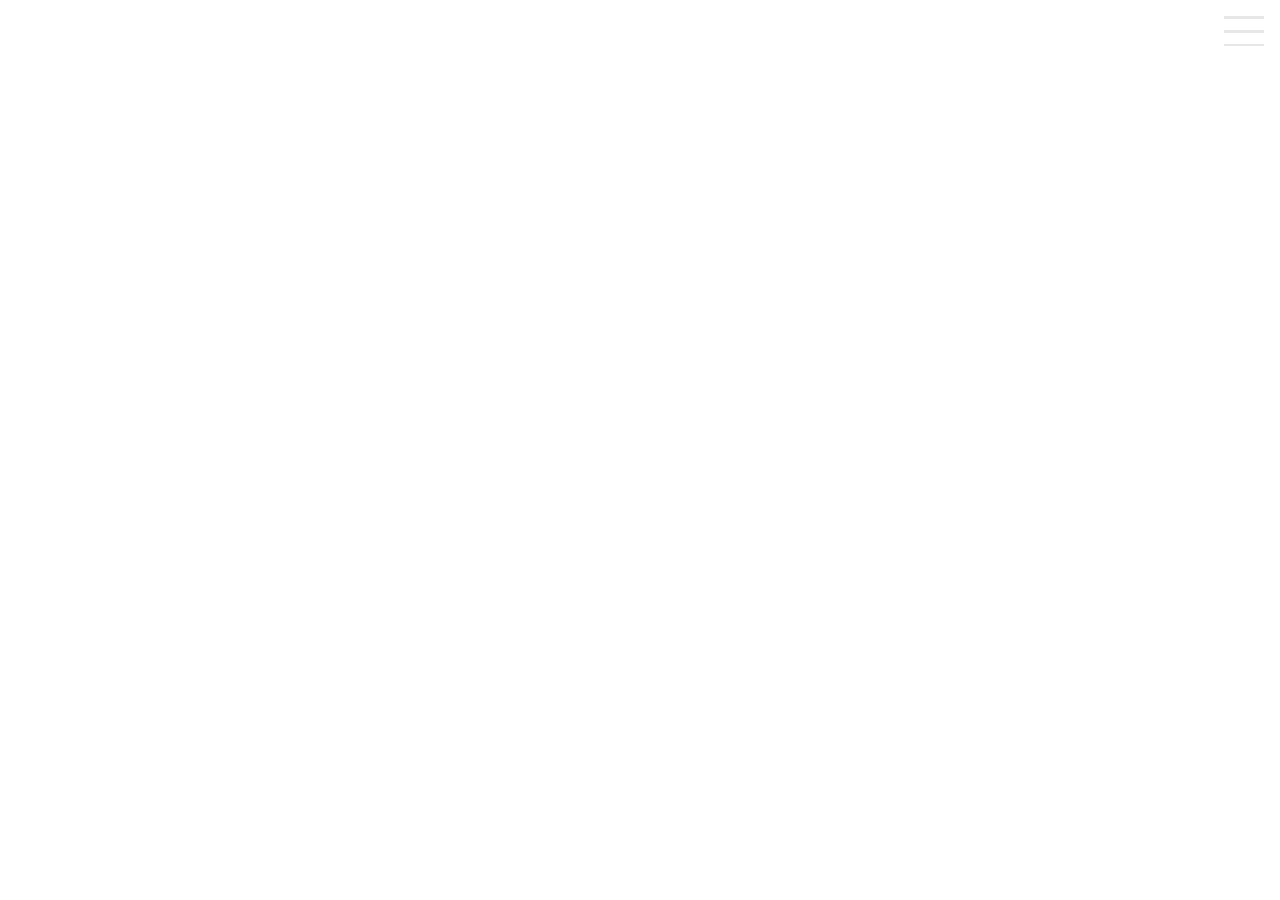
==== landing.html @ 045def87 "portf" ====
<!doctype html>

<html lang="en">

  <head>

    <!-- Required meta tags -->
    <meta charset="utf-8">
    <meta name="viewport" content="width=device-width, initial-scale=1, shrink-to-fit=no" >
    <!-- Bootstrap CSS -->
    <!-- <link rel="stylesheet" href="https://maxcdn.bootstrapcdn.com/bootstrap/4.0.0/css/bootstrap.min.css" integrity="sha384-Gn5384xqQ1aoWXA+058RXPxPg6fy4IWvTNh0E263XmFcJlSAwiGgFAW/dAiS6JXm" crossorigin="anonymous"> -->

    <!-- <link rel="stylesheet" href="https://use.fontawesome.com/releases/v5.15.1/css/all.css" integrity="sha384-vp86vTRFVJgpjF9jiIGPEEqYqlDwgyBgEF109VFjmqGmIY/Y4HV4d3Gp2irVfcrp" crossorigin="anonymous"> -->

    <link rel="stylesheet" href="css/swiper.css" type="text/css">

    <link rel="stylesheet" href="css/style.css" type="text/css">
    <title>сайт портфолио</title>

  </head>

  <body>
      <!--navigation-->
      <div class="navbar-burger-landing active" title="вернуть меню"><span></span></div>
      <nav class="navbar active">
          <div class="navbar-bg"></div>
          <div class="navbar-burger"><span></span></div>
          <div class="wrap-navbar">
          <a href="index.html" class="navbar-brand"><img src="img/logo.png" alt=""></a>
          <ul class="navbar-ul">
            <li class="navbar-item">
              <a href="index.html" class="navbar-linck">Главная</a>
            </li>
            <li class="navbar-item">
              <a href="sundry.html" class="navbar-linck">разное</a>
            </li>
            <li class="navbar-item">
              <a href="#" class="navbar-linck active">лэндинг</a>
            </li>
          </ul>
        </div>
      </nav>
     
      <div class="wrapper">
        <header class="header">
          <nav class="header-menu menu">
            <a href="" class="menu-linck">горы</a>
            <a href="" class="menu-linck">текст</a>
            <a href="" class="menu-linck">космос</a>
            <a href="" class="menu-linck">текст</a>
          </nav>
        </header>
        <main class="page">
          <div class="page__wrapper">
            <div class="page__screen screen">
              <div class="screen-content">
                <p class="titele titele-bg" data-swiper-parallax="50%" data-swiper-parallax-opacity="0">Это ленндинг-слайдер</p>
              </div>
              <div class="screen-body">
                <div class="screen-img" data-swiper-parallax="33%" data-swiper-parallax-scale="1.3">
                  <img src="img/01.jpg" alt="">
                </div>
              </div>
            </div>
            <div class="page__screen screen">
              <div class="screen-content">
                <div class="screen-titele" data-swiper-parallax-opacity="0" data-swiper-parallax-duration="1000" data-swiper-parallax="-100%">
                  Какой-то текст про горы
                </div>
                <div class="screen-text" data-swiper-parallax-opacity="0" data-swiper-parallax="-60%" data-swiper-parallax-duration="900">
                  В данной статье рассматривается мифологический архетип Горы в представлении народов разных эпох. 
                  Проводится сравнительный анализ архетипа Верха, конкретно Горы, в произведениях поэтов-шотландцев Р.Л. 
                  Стивенсона и Р. Бернса. Архетип Горы наполнен силой, мощью, он изменчив, ярок и являет собой архетип 
                  Верха в своём полном звучании. Гора это и обитель покоя, и скромный свидетель происходящего, а образ 
                  отражает стремление человека подняться вверх и парить над землёй. Архетип Горы в анализируемых 
                  произведениях многогранен, непостоянен, авторы подвергают его трансформации, 
                  но в каждом анализируемом случае он несёт огромный потенциал энергии, силы, отражает и страх, 
                  и благоговение. Но вместе с тем образ Горы имеет признаки амбивалентности. Рассматриваемая 
                  мифологема анализируется и в русской сказке. Народное творчество, вероятно, более объёмно 
                  представляет суть архетипов, так как сказания, сказки, былины с течением времени подвергались 
                  модификации, изменялись, но сама суть чаще всего оставалась аутентичной. В одной из сказок 
                  именно в названии присутствует характеризуемый символ «Хрустальная гора». То есть, символ, 
                  помещаемый в название статьи, является архетипичным.
                </div>
              </div>
            </div>
            <div class="page__screen screen">
              <div class="screen-body">
                <div class="screen-img" data-swiper-parallax="40%" data-swiper-parallax-scale="1.1">
                  <img src="img/02.jpg" alt="">
                </div>
              </div>
            </div>
            <div class="page__screen screen">
              <div class="screen-content">
                <div class="screen-titele" data-swiper-parallax-opacity="0" data-swiper-parallax="-100%" data-swiper-parallax-duration="1000">
                  Какой-то текст про космос
                </div>
                <div class="screen-text" data-swiper-parallax-opacity="0" data-swiper-parallax="-70%" data-swiper-parallax-duration="900">
                  <p>
                    4 октября 1957 года был запущен первый искусственный спутник Земли. 
                    12 апреля 1961 первый полет человека в космос совершил Юрий Гагарин. 
                    Так началась новая эпоха в истории человечества — эпоха освоения космоса.
                  </p>
                  <p>
                    За прошедшие 60 лет люди запустили множество летательных аппаратов как 
                    в околоземное пространство, так и к другим планетам Солнечной системы. 
                    Луноходы, Марсоходы, «Вояджеры», «Пионеры», «Розетта», «Кассини» — все 
                    они неживые первопроходцы новой эры.
                  </p>
                  <p>
                    Исследование космоса стало неотъемлемой частью деятельности человеческой 
                    цивилизации. Непременным спутником любой активности цивилизации является 
                    закон, или, если мягче, — правила поведения социума. Так возникает 
                    потребность в формулировании принципов поведения в космическом 
                    пространстве. Как должно вести себя человечество при обнаружении планет, 
                    на которых есть необходимые условия для развития земной жизни, и как 
                    действовать при обнаружении других заселенных планет — вопросы этики, 
                    а не техники. Попробуем порассуждать на эту тему.
                  </p>
                </div>
              </div>
            </div>
          </div>
          <div class="page__pagination"></div>
          <div class="page__scroll"></div>
        </main>
      </div>

    <!-- <script src="js/jquery-3.5.1.min.js"></script>
    <script src="js/swiper.js"></script>
    <script src="js/script.js"></script> -->
    <script src="https://code.jquery.com/jquery-3.5.1.slim.min.js" integrity="sha384-DfXdz2htPH0lsSSs5nCTpuj/zy4C+OGpamoFVy38MVBnE+IbbVYUew+OrCXaRkfj" crossorigin="anonymous"></script>
    <script src="https://unpkg.com/swiper/swiper-bundle.min.js"></script>
    <script type="text/javascript">
      //===tabs===//

      $('.tab-bar.bar-1').click(function(){
        $('[class^=tab-bar]').removeClass('active');
        $(this).addClass('active');
      });

      $('.tab-bar.bar-2').click(function(){
        $('[class^=tab-bar]').removeClass('active');
        $(this).addClass('active');
      });

      $('.tab-bar.bar-3').click(function(){
        $('[class^=tab-bar]').removeClass('active');
        $(this).addClass('active');
      });

      //===burger===//

      $('.navbar-burger-landing').click(function(){
        $('.navbar-burger-landing, .navbar').toggleClass('active');
      });

      $('.navbar-burger').click(function(){
        $('.navbar-burger, .navbar-ul').toggleClass('active');
        $(body).toggleClass('lock');
      });

      let wrapper = document.querySelector('.wrapper');

      let animBtn = document.querySelector('.animation_in_baset');

      function animation (btn){
        animBtn.classList.add('active');
        setTimeout(()=>{
          animBtn.classList.remove('active');
        },50);
      }

      //===slider===//
      let pageS = document.querySelector('.page');

      if (pageS) {
        let = pageSlider = new Swiper('.page',{
          wrapperClass: "page__wrapper",
          slideClass: "page__screen",
          direction: 'vertical',
          slidesPerView: 'auto',
          parallax: true,
          keyboard: {
            enabled: true,
            onlyInViewport: true,
            pageUpDown: true,
          },
          mousewheel: {
            sensivity: 1,
          },
          speed: 800,
          watchOverflow: true,
          observer: true,
          observeParents: true,
          observeSlideChildren: true,
          
          pagination: {
            el: '.page__pagination',
            type: 'bullets',
            clickable: true,
            bulletClass: "page__bullet",
            bulletActiveClass: "page__bullet_active",
          },
          scrollbar: {
            el: '.page__scroll',
            dragClass: "page__drag-scroll",
            draggable: true
          },

          init: false,

          on: {
            init: function () {
              menuSlider();
              setScrollType();
              wrapper.classList.add('loaded');

            },

            slideChange: function() {
              menuRemove();
              menuLincks[pageSlider.realIndex].classList.add('-active');
            },
            resize: function () {
              setScrollType();
            }
          },
        });

        let menuLincks = document.querySelectorAll('.menu-linck');

        function menuSlider () {
          menuLincks[pageSlider.realIndex].classList.add('-active');
          if (menuLincks.length > 0) {
            for (let i = 0; i < menuLincks.length; i++) {
              const menuLinck = menuLincks[i];
              menuLinck.addEventListener("click", function(e) {
                pageSlider.slideTo(i, 800);
                menuLinck.classList.add('-active');
                e.preventDefault();
              });
            }
          }
        }

        function menuRemove() {
          let menuLinckActive = document.querySelector('.menu-linck.-active');

          if (menuLinckActive) {
            menuLinckActive.classList.remove('-active');
          }
        }

        function setScrollType () {

          if (wrapper.classList.contains('free')) {
            wrapper.classList.remove('free');
            pageSlider.params.freeMode = false;
            pageSlider.params.parallax = true;
          }

          for (let i = 0; i < pageSlider.slides.length; i++) {
            const pageSlide = pageSlider.slides[i];
            const pageSlideContent = pageSlide.querySelector('.screen-content');
            if (pageSlideContent) {
              const pageSlideContentHeight = pageSlideContent.offsetHeight;
              if (pageSlideContentHeight > window.innerHeight) {
                wrapper.classList.add('free');
                pageSlider.params.freeMode = true;
                pageSlider.params.parallax = false;
                break;
              }
            }
          }
        }

        pageSlider.init();
      }

      tabsSundry = document.querySelectorAll('.tab-bloock-2');
      tabsSundryLincks = document.querySelectorAll('.tab_bar-sundry');

      for (let i = 0; i < tabsSundryLincks.length; i++) {
        const tabSundryLinck = tabsSundryLincks[i];
        const tabSundry = tabsSundry[i];
        tabSundryLinck.addEventListener("click", function(e) {
          removeTabActive();
          tabSundry.classList.add('active');
          tabSundryLinck.classList.add('active');
        });
      }

      function removeTabActive() {
        const TabActive = document.querySelector('.tab-bloock-2.active');
        const TabActiveLinck = document.querySelector('.tab_bar-sundry.active');

        TabActive.classList.remove('active');
        TabActiveLinck.classList.remove('active');
      }

      //===================---//popup//---======================//

      const popapLinkcs = document.querySelectorAll('.popup-linck');
      const body = document.querySelector('body');
      const lockPading = document.querySelector(".lock-pading");
      const nav = document.querySelector('.navbar');
      const fillBlocks = document.querySelectorAll('.fill-block');

      isMobile = {

         Android: function() {
            return navigator.userAgent.match(/Android/i);
         },

         BlackBerry: function() {
            return navigator.userAgent.match(/BlackBerry/i);
         },
           iOS: function() {
            return navigator.userAgent.match(/iPhone|iPad|iPod/i);
          },
           Opera: function() {
            return navigator.userAgent.match(/Opera Mini/i);
         },
         Windows: function() {
            return navigator.userAgent.match(/IEMobile/i);
         },
         any: function() {
            return (
              isMobile.Android() || 
              isMobile.BlackBerry() || 
              isMobile.iOS() || 
              isMobile.Opera() || 
              isMobile.Windows()
            );
         }
      };

      if (isMobile.any()) {
        document.body.classList.add('touch');
      }else{
        document.body.classList.add('pc');
      }

      let unlock = true;

      const timeout = 800;

      if (popapLinkcs.length > 0) {
        for (let i = 0; i < popapLinkcs.length; i++) {
          const popapLinck = popapLinkcs[i];
          popapLinck.addEventListener("click", function(e) {
            const popapName = popapLinck.getAttribute('href').replace('#', '');
            const curentPopap = document.getElementById(popapName);
            popapOpen(curentPopap);
            console.log(curentPopap);
            e.preventDefault();
          });
        }
      }

      const popapCloseIcon = document.querySelectorAll('.cloce-popap');

      if (popapCloseIcon.length > 0) {
        for (let i = 0; i < popapCloseIcon.length; i++) {
          const el =popapCloseIcon[i];
          el.addEventListener('click', function(e) {
            popapClose(el.closest('.popap'));
            e.preventDefault();
          });
        }
      }

      const plan = document.querySelector('.plan');

      function popapOpen(curentPopap) {
        if (curentPopap && unlock) {
          const popapActive = document.querySelector('.popap.open');
          
          if (popapActive) {
            popapClose(popapActive, false);
          }else {
            bodyLock();
          }
          if (!isMobile.any()) {
            for (let i = 0; fillBlocks.length > i; i++) {
              const fillBlock = fillBlocks[i];
              fillBlock.classList.add('fill');
            }
          }
          curentPopap.classList.add('open');
          nav.classList.add('up-nav');
          curentPopap.addEventListener("click", function(e) {
            
            if (!e.target.closest('.popap-content')) {
              popapClose(e.target.closest('.popap'));
            }
          });
        }
      }

      function popapClose (popapActive, doUnlock = true) {
        if (unlock) {
          popapActive.classList.remove('open');
          nav.classList.remove('up-nav');
          
          if (doUnlock) {
            bodyUnLock();
          }
        }
      }

      function bodyLock() {
        const lockPadingValue = window.innerWidth - document.querySelector('.wrapper-sundry').offsetWidth + 'px';
        console.log(lockPadingValue);
        if (lockPading) {
          for (let i = 0; i < lockPading.length; i++) {
            const el = lockPading[i];
            el.style.padingRight = lockPadingValue;
          }
        }
        body.classList.add('lock');

        unlock = false;
        setTimeout(function() {
          unlock = true;
        }, timeout);
      }

      function bodyUnLock() {
        setTimeout(function() {
          if (lockPading) {
            for (let i = 0; i < lockPading.length; i++) {
              const el = lockPading[i];
              el.style.padingRight = '0px';
            }
            if (!isMobile.any()) {
              for (let i = 0; fillBlocks.length > i; i++) {
                const fillBlock = fillBlocks[i];
                fillBlock.classList.remove('fill');
              }
            }
          }
          body.style.padingRight = '0px';
          body.classList.remove('lock');
        }, timeout);

        unlock = false;
        setTimeout(function() {
          unlock = true;
        }, timeout);
      }

      document.addEventListener('keydown', function (e) {
        if (e.which === 27) {
          const popapActive = document.querySelector('.popap.open');
          popapClose(popapActive);
        }
      });

      //==================//===---sundry-sliders---===//=====================//

      let sliderSundry_1 = new Swiper ('.slider-sundry-1',{
        navigation: {
          nextEl: '.swiper-button-next',
          prevEl: '.swiper-button-prev'
        },

        pagination: {
          el: '.swiper-pagination',
          clickable: true,

          dynamicBullets: true,
          renderBullet: function(index, className) {
            return '<span class="' + className + '">'+ (index + 1) + '</span>';
          }
        },

        grabCursor: true,

          observer: true,
          observerSlideChildren: true,
          observerParents: true,

          speed: 800,

          autoHeight: true,
      });


      let sliderSundry_2 = new Swiper ('.slider-sundry-2',{
        navigation: {
          nextEl: '.swiper-button-next',
          prevEl: '.swiper-button-prev'
        },

        pagination: {
          el: '.swiper-pagination',
          type: 'fraction',
          // clickable: true,
        },

          grabCursor: true,

          observer: true,
          observerSlideChildren: true,
          observerParents: true,

          speed: 800,

          autoHeight: true,

          slidesPerView: 3,

          effect: 'coverflow',

          coverflowEffect:{
            rotate: 20,
            strech: 50,

            slidesShadows: true,
          },

          centeredSlides: true,

          scrollbar:{
            el:'.swiper-scrollbar',
            draggable: true,
          },
      });

    </script>
    
  </body>

</html>
---- css/style.css ----
@charset "UTF-8";
body {
  padding: 0;
  margin: 0;
  font-family: sans-serif;
}
body.lock {
  overflow: hidden;
}
body.lock.pc {
  padding-right: 17px;
}

* {
  box-sizing: border-box;
}
*::selection {
  background: transparent;
}

.navbar {
  position: fixed;
  display: flex;
  align-items: center;
  width: 100vw;
  z-index: 50;
  transition: 0.4s;
}
.navbar.up-nav {
  transform: translateY(-65px);
}
.navbar.up-nav .wrap-navbar .navbar-ul {
  padding-right: 17px;
}
.navbar.active {
  transform: translate(0, -65px);
}
.navbar .wrap-navbar {
  width: 1200px;
  margin: 10px auto;
  position: relative;
  z-index: 15;
  display: flex;
  justify-content: space-between;
}
.navbar .wrap-navbar .navbar-bg {
  position: fixed;
  width: 100%;
  height: 65px;
  left: 0;
  right: 0;
  top: 0;
  z-index: 10;
  background: #202833;
}
.navbar .wrap-navbar .navbar-brand {
  display: block;
  margin-left: 16px;
  width: 40px;
  height: 40px;
  z-index: 15;
}
.navbar .wrap-navbar .navbar-brand img {
  width: 40px;
  height: 40px;
}
.navbar .wrap-navbar .navbar-ul {
  padding: 0;
  margin: 5px 16px;
  display: flex;
  flex-direction: row;
  z-index: 15;
}
.navbar .wrap-navbar .navbar-ul .navbar-item {
  margin: 10px;
  list-style-type: none;
}
.navbar .wrap-navbar .navbar-ul .navbar-item .navbar-linck {
  color: #fff;
  transition: 0.3s;
  text-decoration: none;
}
.navbar .wrap-navbar .navbar-ul .navbar-item .navbar-linck:hover {
  color: #adadad;
}
.navbar .wrap-navbar .navbar-ul .navbar-item .navbar-linck.active {
  color: #8896b1;
  text-shadow: 0 0 5px #000;
}

@media (max-width: 768px) {
  .navbar {
    height: 60px;
  }
  .navbar .wrap-navbar .navbar-ul {
    overflow: auto;
    position: fixed;
    left: 0;
    bottom: 0;
    top: 60px;
    flex-direction: column;
    transition: 0.6s;
    z-index: 10;
    width: 100vw;
    height: 93vh;
    margin: 0;
    background: #151519;
    z-index: 5;
    transform: translate(0, -100%);
  }
  .navbar .wrap-navbar .navbar-ul.active {
    transform: translate(0, 0);
  }
  .navbar .wrap-navbar .navbar-ul .navbar-item {
    margin: 0;
  }
  .navbar .wrap-navbar .navbar-ul .navbar-item a {
    display: block;
    width: 100%;
    padding: 10px 30px;
    background: #151519;
    border-bottom: 1px solid #000;
    border-top: 1px solid #000;
  }
  .navbar .navbar-burger {
    cursor: pointer;
    z-index: 13;
    position: absolute;
    right: 16px;
    top: 16px;
    width: 40px;
    height: 30px;
  }
  .navbar .navbar-burger.active:before {
    background: #892326;
    height: 2.5px;
    top: 14px;
    transform: rotate(45deg);
  }
  .navbar .navbar-burger.active:after {
    background: #892326;
    height: 2.5px;
    bottom: 14px;
    transform: rotate(-45deg);
  }
  .navbar .navbar-burger.active span {
    display: none;
  }
  .navbar .navbar-burger:before, .navbar .navbar-burger:after {
    padding: 0;
    content: "";
    position: absolute;
    width: 100%;
    height: 2.5px;
    border: none;
    left: 0;
    background: #b1b1b1;
  }
  .navbar .navbar-burger:after {
    transition: 0.3s;
    content: "";
    bottom: 0;
    height: 2px;
  }
  .navbar .navbar-burger:before {
    transition: 0.3s;
    content: "";
    top: 0;
  }
  .navbar .navbar-burger span {
    position: absolute;
    background-color: #b1b1b1;
    width: 100%;
    height: 2.5px;
    border: none;
    top: 14px;
    left: 0;
  }
}
header {
  position: relative;
  height: 100vh;
  width: 100%;
  background-size: contain;
  overflow: hidden;
}
header .background {
  z-index: 1;
  width: 100vw;
  height: 100%;
  position: fixed;
  background-position: 50% 50%;
  object-fit: cover;
}
header .hello {
  z-index: 2;
  color: #fff;
  position: absolute;
  left: 50%;
  top: 50%;
  transform: translate(-50%, -50%);
  font-size: calc(40px + 61 * (100vw / 1400));
  line-height: -0.5em;
  padding: 0;
  margin: 0;
  text-align: center;
}
header .hello p {
  text-align: center;
  padding: 0;
  margin: 0;
  font-size: calc(10px + 10 * (100vw / 1400));
}

@media (min-width: 540px) {
  .hello-p {
    font-size: calc(10px + 10 * (100vw / 1400));
  }
}
.wraper-tabs {
  display: flex;
  justify-content: center;
  align-items: center;
  position: relative;
  background-color: #0f1219;
  display: block;
  z-index: 5;
  width: 100%;
}
.wraper-tabs .content {
  max-width: 1200px;
  margin: 0 auto;
}

.tabs {
  padding: 100px 10px;
}
.tabs.sundry {
  padding: 55px 10px;
}
.tabs .tabs-links {
  margin: 0 auto;
  display: flex;
  justify-content: space-between;
  max-width: 900px;
}
.tabs .tabs-links.sundry {
  justify-content: start;
}
.tabs .tabs-links.sundry .tab_bar-sundry {
  cursor: pointer;
  margin-top: 40px;
  padding: 10px 40px;
  margin-left: 10px;
  font-size: 20px;
  color: #fff;
  position: relative;
  transition: 0.4s;
  background: #333;
  border-radius: 50px 0;
}
.tabs .tabs-links.sundry .tab_bar-sundry:after {
  width: 100%;
  height: 100%;
  content: "";
  display: block;
  position: absolute;
  left: 0;
  top: 0;
  border-radius: 50px 0;
  border: 0px solid #444;
}
.tabs .tabs-links.sundry .tab_bar-sundry:hover {
  color: #b7b7b7;
}
.tabs .tabs-links.sundry .tab_bar-sundry:hover:after {
  transition: 0.4s;
  border: 1px solid #444;
}
.tabs .tabs-links.sundry .tab_bar-sundry.active {
  color: #fff;
  background: #444;
  box-shadow: inset 2px 2px 1px #000;
}
.tabs .tabs-links.sundry .tab_bar-sundry.active:after {
  border: 0px solid #444;
}
.tabs .tabs-links .tab-bar {
  width: 200px;
  text-align: center;
  padding: 10px 0;
  color: #c6c6c6;
  background: #222d34;
  cursor: pointer;
  border-radius: 20px;
  margin: 0 10px;
  text-align: center;
  transition: 0.2s;
  text-decoration: none;
}
.tabs .tabs-links .tab-bar.active {
  background: #1c2225;
  box-shadow: inset 2px 2px 1px #000;
}
.tabs .tabs-body {
  overflow: hidden;
  display: block;
  position: relative;
  z-index: 100;
}
.tabs .tabs-body #tab-1:checked ~ .trak-tabs {
  transform: translate(0, 0);
}
.tabs .tabs-body #tab-2:checked ~ .trak-tabs {
  transform: translate(-33.333%, 0);
}
.tabs .tabs-body #tab-3:checked ~ .trak-tabs {
  transform: translate(-66.666%, 0);
}
.tabs .tabs-body #tab-1-sundry:checked ~ .trak-tabs {
  transform: translate(0, 0);
}
.tabs .tabs-body #tab-2-sundry:checked ~ .trak-tabs {
  transform: translate(-33.333%, 0);
}
.tabs .tabs-body #tab-3-sundry:checked ~ .trak-tabs {
  transform: translate(-66.666%, 0);
}
.tabs .tabs-body .wrap-tab-sundry {
  height: 100%;
  position: relative;
  z-index: 10;
}
.tabs .tabs-body .wrap-tab-sundry .tab-bloock-2 {
  transition: 1s;
  position: absolute;
  left: 0;
  top: 0;
  z-index: 10;
  opacity: 0;
  width: 100%;
  font-size: 20px;
  line-height: 28px;
  color: #fff;
}
.tabs .tabs-body .wrap-tab-sundry .tab-bloock-2.active {
  position: relative;
  opacity: 1;
}
.tabs .tabs-body .wrap-tab-sundry .tab-bloock-2.tab-2 {
  color: #3070a7;
}
.tabs .tabs-body .wrap-tab-sundry .tab-bloock-2.tab-3 {
  color: #4ba0a8;
}
.tabs .tabs-body .wrap-tab-sundry .tab-bloock-2.sundry-tab_2 {
  padding: 50px 60px 10px;
}
.tabs .tabs-body #tab-1-sundry_2:checked .wrap-tab-sundry .tab-bloock-2.tab-1 {
  opacity: 1;
}
.tabs .tabs-body #tab-2-sundry_2:checked .wrap-tab-sundry .tab-bloock-2.tab-2 {
  position: relative;
  opacity: 1;
}
.tabs .tabs-body #tab-3-sundry_2:checked .wrap-tab-sundry .tab-bloock-2.tab-3 {
  position: relative;
  opacity: 1;
}
.tabs .tabs-body .inp_tab {
  position: absolute;
  visibility: hidden;
}
.tabs .tabs-body .trak-tabs {
  transition: 0.6s;
  width: 300%;
  display: flex;
  flex-direction: row;
}
.tabs .tabs-body .trak-tabs .tab-bloock {
  width: 100%;
  padding: 20px;
  font-size: 20px;
  line-height: 28px;
  color: #fff;
}
.tabs .tabs-body .trak-tabs .tab-bloock.sundry-tab_2 {
  padding: 50px 60px 10px;
}
.tabs .tabs-body .trak-tabs .tab-bloock.sundry {
  padding: 50px 60px 10px;
  color: #d8b537;
}
.tabs .tabs-body .trak-tabs .tab-bloock.sundry.blu {
  color: #3070a7;
}
.tabs .tabs-body .trak-tabs .tab-bloock.sundry.purple {
  color: #4ba0a8;
}
.tabs .tabs-body .trak-tabs .tab-bloock .str-tab {
  text-align: center;
  width: 100%;
  margin: 15px;
  border-radius: 5px;
  background: #d8b537;
}
.tabs .tabs-body .trak-tabs .tab-bloock div p {
  margin: 0;
  padding: 10px;
}
.tabs .tabs-body .trak-tabs #tab-content-2 {
  display: flex;
  justify-content: space-between;
  flex-wrap: wrap;
  flex-direction: row;
}
.tabs .tabs-body .trak-tabs #tab-content-2 .skill {
  width: 30%;
  height: 300px;
  padding-bottom: 10px;
  display: flex;
  justify-content: center;
  flex-direction: column;
}
@media (max-width: 590px) {
  .tabs .tabs-body .trak-tabs #tab-content-2 .skill {
    width: 200px;
    margin: 0 auto;
  }
  .tabs .tabs-body .trak-tabs #tab-content-2 .skill.wordpress img {
    margin: 10px auto 35px;
    width: 150px;
  }
  .tabs .tabs-body .trak-tabs #tab-content-2 .skill.jquery img {
    width: 150px;
    margin: 20px auto 10px;
  }
}
.tabs .tabs-body .trak-tabs #tab-content-2 .skill.js img {
  margin: 20px auto 20px;
  width: 145px;
  height: 155px;
}
.tabs .tabs-body .trak-tabs #tab-content-2 .skill.css img {
  margin: 20px auto 20px;
  width: 140px;
  height: 155px;
}
.tabs .tabs-body .trak-tabs #tab-content-2 .skill.html img {
  width: 185px;
  height: 200px;
}
.tabs .tabs-body .trak-tabs #tab-content-2 .skill .coment {
  text-align: center;
  max-width: 260px;
  margin: 0 auto;
  align-self: flex-end;
}
.tabs .tabs-body .trak-tabs #tab-content-2 .skill .rating {
  display: flex;
  flex-direction: row-reverse;
  justify-content: center;
  width: 140px;
  margin: 0 auto;
}
.tabs .tabs-body .trak-tabs #tab-content-2 .skill .rating .rating-defolt {
  padding: 5px;
}
.tabs .tabs-body .trak-tabs #tab-content-2 .skill .rating .rating-item {
  cursor: pointer;
  padding: 3px;
  font-size: 22px;
  color: #bfbfbf;
  transition: 0.3s;
}
.tabs .tabs-body .trak-tabs #tab-content-2 .skill .rating .rating-item:hover, .tabs .tabs-body .trak-tabs #tab-content-2 .skill .rating .rating-item:hover ~ .rating-item {
  color: #555;
}
.tabs .tabs-body .trak-tabs #tab-content-2 .skill .rating[data-total-value="1"] .rating-item:nth-child(n+6),
.tabs .tabs-body .trak-tabs #tab-content-2 .skill .rating[data-total-value="2"] .rating-item:nth-child(n+5),
.tabs .tabs-body .trak-tabs #tab-content-2 .skill .rating[data-total-value="3"] .rating-item:nth-child(n+4),
.tabs .tabs-body .trak-tabs #tab-content-2 .skill .rating[data-total-value="4"] .rating-item:nth-child(n+3),
.tabs .tabs-body .trak-tabs #tab-content-2 .skill .rating[data-total-value="5"] .rating-item:nth-child(n+2) {
  color: #cfaf00;
}
.tabs .tabs-body .trak-tabs #tab-content-2 .skill img {
  margin: 0 auto;
  width: 120px;
}
.tabs .tabs-body .trak-tabs #tab-content-1 {
  font-size: 18px;
  text-align: center;
}
.tabs .tabs-body .trak-tabs #tab-content-1 .contact-me {
  display: flex;
}
.tabs .tabs-body .trak-tabs #tab-content-1 .contact-me .telegram,
.tabs .tabs-body .trak-tabs #tab-content-1 .contact-me .email {
  width: 49%;
  margin: 10px 5px 10px 0;
}
.tabs .tabs-body .trak-tabs #tab-content-1 .contact-me .telegram a,
.tabs .tabs-body .trak-tabs #tab-content-1 .contact-me .email a {
  text-decoration: none;
  color: #a1a1a1;
  width: 100%;
  padding: 7px;
  text-align: center;
  display: block;
  background: #34343ce6;
  transition: 0.2s;
}
.tabs .tabs-body .trak-tabs #tab-content-1 .contact-me .telegram a:hover,
.tabs .tabs-body .trak-tabs #tab-content-1 .contact-me .email a:hover {
  color: #676c78;
  background: #34343c;
}

.home-titele {
  background: inherit;
  font-size: 36px;
  margin: 0;
  color: #fff;
  text-align: center;
}

.content-wrap {
  margin: 10px auto;
  max-width: 1200px;
}

.wrapper-home {
  background: #1e242c;
  position: relative;
  z-index: 5;
  display: block;
}
.wrapper-home .main-home {
  padding: 10px 15px 90px;
}
.wrapper-home .main-home .inf-block .wrap-inf {
  display: flex;
  justify-content: space-between;
}
.wrapper-home .main-home .inf-block .wrap-inf .box-inf {
  padding: 20px;
  margin: 30px 10px 0;
  width: 330px;
  border: 2px solid #444;
  transition: 5s;
  overflow: hidden;
  cursor: normal;
}
.wrapper-home .main-home .inf-block .wrap-inf .box-inf:hover {
  transform: scale(1.035, 1.035);
}
.wrapper-home .main-home .inf-block .wrap-inf .box-inf:hover .icon-wrap {
  color: #c0b8da;
}
.wrapper-home .main-home .inf-block .wrap-inf .box-inf.box-2 .icon-wrap {
  display: flex;
  align-items: center;
}
.wrapper-home .main-home .inf-block .wrap-inf .box-inf.box-2 .icon-wrap .icon-arrow-up {
  font-size: 48px;
}
.wrapper-home .main-home .inf-block .wrap-inf .box-inf.box-2 .icon-wrap .icon-arrow-down {
  font-size: 34px;
}
.wrapper-home .main-home .inf-block .wrap-inf .box-inf.box-2 .icon-wrap .icon-dollar {
  font-size: 40px;
}
.wrapper-home .main-home .inf-block .wrap-inf .box-inf.box-2:hover .icon-wrap .icon-up-arrow {
  color: #1d5d9d;
}
.wrapper-home .main-home .inf-block .wrap-inf .box-inf.box-2:hover .icon-wrap .icon-down-arrow {
  color: #135b1f;
}
.wrapper-home .main-home .inf-block .wrap-inf .box-inf.box-2:hover .icon-wrap .icon-dollar {
  color: #135b1f;
}
.wrapper-home .main-home .inf-block .wrap-inf .box-inf.box-3:hover .icon-wrap {
  color: #f3c430;
}
.wrapper-home .main-home .inf-block .wrap-inf .box-inf .icon-wrap {
  display: flex;
  justify-content: center;
  padding: 10px 5px;
  color: #555;
}
.wrapper-home .main-home .inf-block .wrap-inf .box-inf .icon-wrap i {
  margin: 0 1px;
  transition: 2.5s;
  font-size: 40px;
}
.wrapper-home .main-home .inf-block .wrap-inf .box-inf .titele-box {
  font-size: 26px;
  margin: 0 0 10px;
  text-align: center;
  color: #fff;
}
.wrapper-home .main-home .inf-block .wrap-inf .box-inf .text-box {
  margin: 20px 5px 5px;
  text-align: center;
  font-size: 19px;
  color: #fff;
  opacity: 0.6;
}

.footer {
  padding: 5px 15px 30px;
  position: relative;
  z-index: 50;
  background: #0e151e;
}
.footer .footer-img {
  position: absolute;
  width: 100%;
  left: 0;
  bottom: 100%;
}
.footer .main-footer {
  max-width: 1250px;
  margin: 0 auto;
}
.footer .main-footer .footer-titele {
  color: #fff;
  font-size: 38px;
}
.footer .main-footer .wrap-worck {
  display: flex;
  justify-content: space-between;
  flex-wrap: wrap;
}
.footer .main-footer .wrap-worck .work-box {
  overflow: hidden;
  width: 350px;
  margin: 10px auto;
  position: relative;
}
.footer .main-footer .wrap-worck .work-box:hover .work-btn {
  opacity: 1;
  transition-duration: 0.8s, 0.4s, 0.4s;
  transition-delay: 0.35s, 0s, 0s;
  transition-property: opacity, color, background;
}
.footer .main-footer .wrap-worck .work-box:hover .work-titele {
  opacity: 0;
  transform: scale(1.2, 1.2);
  transition: all 0.8s ease 0s;
}
.footer .main-footer .wrap-worck .work-box:hover .work-img {
  opacity: 1;
  transform: scale(1.2, 1.2);
  transition-duration: 0.8s, 0.8s;
  transition-delay: 0.15s, 0s;
  transition-property: opacity, transform;
}
.footer .main-footer .wrap-worck .work-box .work-linck {
  position: absolute;
  width: 100%;
  z-index: 30;
  left: 0;
  top: 0;
  height: 100%;
  display: flex;
}
.footer .main-footer .wrap-worck .work-box .work-btn {
  text-decoration: none;
  position: absolute;
  z-index: 50;
  opacity: 0;
  left: 50%;
  top: 50%;
  color: #fff;
  background: #6ea6bd;
  display: flex;
  max-width: 170px;
  padding: 10px 20px;
  transform: translate(-50%, 0);
  transition-duration: 0.4s, 0.4s, 0.4s;
  transition-delay: 0s, 0s, 0s;
  transition-property: opacity, color, background;
}
.footer .main-footer .wrap-worck .work-box .work-btn:hover {
  color: #f1f1f1;
  background: #28294f;
}
.footer .main-footer .wrap-worck .work-box .work-btn:active {
  color: #eee;
  background: #222342;
}
.footer .main-footer .wrap-worck .work-box .work-titele {
  margin: 0;
  position: absolute;
  width: 100%;
  height: 100%;
  display: flex;
  justify-content: center;
  align-items: center;
  font-size: 38px;
  transition: all 0.5s ease 0s;
  font-weight: bolder;
  color: #fff;
  background: #303263;
}
.footer .main-footer .wrap-worck .work-box .work-titele.mogo {
  background: linear-gradient(to top, #f38181, #fce38a);
}
.footer .main-footer .wrap-worck .work-box .work-titele.boostofolla {
  text-transform: uppercase;
  background: #444;
}
.footer .main-footer .wrap-worck .work-box .work-img {
  width: 100%;
  position: relative;
  z-index: 10;
  opacity: 0;
  transform: scale(1, 1);
  transition-duration: 0.8s, 0.4s;
  transition-delay: 0s, 0s;
  transition-property: opacity, transform;
}
.footer .main-footer .wrap-contact .contact-linck {
  margin-left: 25px;
  font-size: 24px;
  text-decoration: none;
  color: #fff;
  transition: 0.3s;
}
.footer .main-footer .wrap-contact .contact-linck.linck-1 {
  margin-left: 10px;
}
.footer .main-footer .wrap-contact .contact-linck.linck-1:hover {
  color: #5682a3;
}
.footer .main-footer .wrap-contact .contact-linck.linck-2:hover {
  color: #ff5246;
}
.footer .main-footer .wrap-contact .contact-linck i {
  margin-right: 7px;
}

.content {
  max-width: 1200px;
  margin: 80px auto 0;
  padding: 0 15px;
}
.content .slider {
  width: 100%;
  position: relative;
}
.content .slider .slide-item {
  max-height: 340px;
}
.content .slider img {
  width: 100%;
  object-fit: cover;
  height: 100%;
}
.content .slider .slick-track {
  display: flex;
}
.content .slider .slick-list {
  overflow: hidden;
}
.content .slider .slick-dots {
  display: flex;
  position: absolute;
  bottom: 15px;
  left: 50%;
  transform: translate(-50%, 0);
  justify-content: center;
  align-items: center;
}
.content .slider .slick-dots li {
  list-style: none;
  margin: 0 10px;
}
.content .slider .slick-dots li.slick-active button {
  background: transparent;
  border: 2px solid #fff;
}
.content .slider .slick-dots li button {
  border: none;
  outline: none;
  font-style: 0;
  font-size: 0;
  width: 10px;
  height: 10px;
  padding: 0;
  border-radius: 50%;
  background: #fff;
  overflow: hidden;
}
.content .slider .slick-arrow {
  position: absolute;
  top: 50%;
  transform: translate(0, -50%);
  z-index: 5;
  font-size: 0;
  width: 50px;
  height: 50px;
  outline: none;
  border: none;
  cursor: pointer;
}
@media (max-width: 600px) {
  .content .slider .slick-arrow {
    width: 30px;
    height: 30px;
  }
}
.content .slider .slick-arrow.slick-prev {
  left: 0;
  object-fit: cover;
  background: url("../imgStore/arrow-prev.png") 0 -3px/100% no-repeat;
}
.content .slider .slick-arrow.slick-next {
  right: 0;
  object-fit: cover;
  background: url("../imgStore/arrow-next.png") 0 -3px/100% no-repeat;
}

.basket {
  position: fixed;
  right: 15px;
  bottom: 25px;
}
.basket a {
  display: block;
  border-radius: 50%;
  background: #1f446b;
  transition: 0.3s;
  box-shadow: inset 0 0 0 #000, inset -2px -2px 10px #000;
}
.basket a:active {
  box-shadow: inset 0 0 0 #000;
}
.basket a i {
  margin: 15px;
  font-size: 45px;
  color: #252020;
}

@keyframes in-basket {
  0% {
    left: 0;
    top: 0;
  }
  1% {
    left: 10px;
    top: 10px;
  }
  50% {
    transform: scale(1, 1);
    left: 50%;
    top: -30vh;
  }
  70% {
    transform: scale(3.5, 3.5);
    left: 50%;
  }
  100% {
    left: 90%;
    bottom: 25px;
  }
}
.filter .products {
  display: flex;
  justify-content: space-between;
  flex-wrap: wrap;
}
.filter .products .product {
  width: 20%;
  height: 300px;
  background: #b0b0b0;
  margin: 10px;
  padding: 10px;
}
.filter .products .product .product-popap {
  position: fixed;
  width: 100%;
  height: 100%;
  display: flex;
  justify-content: center;
}
.filter .products .product .product-popap .product-bg {
  position: fixed;
  left: 0;
  top: 0;
  width: 100%;
  height: 100%;
  background-color: rgba(0, 0, 0, 0.9);
  padding: 10px;
}
.filter .products .product .product-popap .product-popap--wrap {
  max-width: 800px;
  padding: 20px;
  margin: 10px;
  position: fixed;
  left: 50%;
  z-index: 111;
  top: 53%;
  overflow: auto;
  transform: translate(-50%, -50%);
  background: #a7a7a7;
}
@media (max-height: 650px) {
  .filter .products .product .product-popap .product-popap--wrap {
    height: 500px;
  }
}
.filter .products .product .product-popap .product-popap--wrap .popap-close {
  position: fixed;
  top: 0px;
  right: 7px;
  text-decoration: none;
  font-size: 20px;
  transition: 0.3s;
  color: #ff0000;
}
.filter .products .product .product-popap .product-popap--wrap .popap-close:hover {
  color: #8c0000;
}
.filter .products .product .product-popap .product-popap--wrap .wrapper-store {
  padding: 0 30px;
  width: 100%;
  display: flex;
  justify-content: space-between;
}
.filter .products .product .product-popap .product-popap--wrap .wrapper-store .right_block {
  width: 55%;
}
.filter .products .product .product-popap .product-popap--wrap .wrapper-store .right_block .wrap .name_product {
  text-align: right;
  font-weight: bold;
  padding: 10px 90px 15px 0;
  font-size: 20px;
  color: #000;
}
.filter .products .product .product-popap .product-popap--wrap .wrapper-store .right_block .wrap .inf_product {
  padding: 0 10px;
  line-height: 18px;
  font-size: 16px;
  font-weight: 500;
  text-align: left;
}
.filter .products .product .product-popap .product-popap--wrap .wrapper-store .left_block .rating {
  display: flex;
  align-items: flex-end;
  font-size: 40px;
  padding: 5px 0;
  line-height: 0.75;
}
.filter .products .product .product-popap .product-popap--wrap .wrapper-store .left_block .rating .rating-body {
  position: relative;
  display: flex;
}
.filter .products .product .product-popap .product-popap--wrap .wrapper-store .left_block .rating .rating-body .rating-valu {
  padding: 5px 10px 0;
  line-height: 1;
  font-size: 70%;
}
.filter .products .product .product-popap .product-popap--wrap .wrapper-store .left_block .rating .rating-body:before {
  content: "★★★★★";
  display: block;
  color: #dcdcdc;
}
.filter .products .product .product-popap .product-popap--wrap .wrapper-store .left_block .rating .rating-body .raring-active {
  position: absolute;
  width: 95%;
  height: 100%;
  left: 0;
  top: 0;
  overflow: hidden;
}
.filter .products .product .product-popap .product-popap--wrap .wrapper-store .left_block .rating .rating-body .raring-active:before {
  content: "★★★★★";
  position: absolute;
  width: 100%;
  height: 100%;
  left: 0;
  top: 0;
  color: #ffd300;
}
.filter .products .product .product-popap .product-popap--wrap .wrapper-store .left_block .rating .rating-body .rating-items {
  display: flex;
  position: absolute;
  width: 100%;
  height: 100%;
  left: 0;
  top: 0;
}
.filter .products .product .product-popap .product-popap--wrap .wrapper-store .left_block .rating .rating-body .rating-items .rating-item {
  flex: 0 0 20%;
  opacity: 0;
  height: 100%;
}
.filter .products .product .product-popap .product-popap--wrap .wrapper-store .left_block .product-prise {
  display: flex;
  font-weight: 600;
}
.filter .products .product .product-popap .product-popap--wrap .wrapper-store .left_block .product-prise p {
  margin-right: 5px;
}
.filter .products .product .product-popap .product-popap--wrap .wrapper-store .left_block .popap-animation {
  position: relative;
  margin: 20px 0 0;
}
.filter .products .product .product-popap .product-popap--wrap .wrapper-store .left_block .popap-animation .product-btn_in_basket {
  border: none;
  outline: none;
  border-radius: 5px;
  background: #494bdb;
  font-size: 24px;
  padding: 0 10px;
  transition: 0.4s;
  cursor: pointer;
  color: #292929;
}
.filter .products .product .product-popap .product-popap--wrap .wrapper-store .left_block .popap-animation .product-btn_in_basket:hover {
  box-shadow: inset 1px 2px 5px #000;
  background: #4243b4;
  color: #242424;
}
.filter .products .product .product-popap .product-popap--wrap .wrapper-store .left_block .popap-animation .product-btn_in_basket:active {
  background: #262785;
  box-shadow: inset 1px 2px 5px #000;
  color: #1f1f1f;
}
.filter .products .product .product-popap .product-popap--wrap .wrapper-store .left_block .popap-animation .animation_in_baset {
  position: absolute;
  left: 20px;
  font-weight: 900;
  top: 30%;
  display: none;
  bottom: auto;
  z-index: 150;
}
.filter .products .product .product-popap .product-popap--wrap .wrapper-store .left_block .popap-animation .animation_in_baset.active {
  animation-name: in-basket;
  animation-duration: 5s;
  animation-timing-function: linear;
}
.filter .products .product .product-popap .product-popap--wrap .product-popap--slider {
  z-index: 110;
  width: 98%;
  margin: 0;
  padding: 0;
  transform: translate(5px, 0);
  position: relative;
}
.filter .products .product .product-popap .product-popap--wrap .product-popap--slider .slide-item {
  width: 100%;
}
.filter .products .product .product-popap .product-popap--wrap .product-popap--slider .slide-item img {
  width: 100%;
  object-fit: cover;
}
.filter .products .product .product-popap .product-popap--wrap .product-popap--slider .slick-track {
  display: flex;
}
.filter .products .product .product-popap .product-popap--wrap .product-popap--slider .slick-list {
  overflow: hidden;
}
.filter .products .product .product-popap .product-popap--wrap .product-popap--slider .slick-dots {
  display: flex;
  position: absolute;
  bottom: 15px;
  left: 50%;
  transform: translate(-50%, 0);
  justify-content: center;
  align-items: center;
}
.filter .products .product .product-popap .product-popap--wrap .product-popap--slider .slick-dots li {
  list-style: none;
  margin: 0 10px;
}
.filter .products .product .product-popap .product-popap--wrap .product-popap--slider .slick-dots li.slick-active button {
  background: transparent;
  border: 2px solid #bbb;
}
.filter .products .product .product-popap .product-popap--wrap .product-popap--slider .slick-dots li button {
  border: none;
  outline: none;
  font-style: 0;
  font-size: 0;
  width: 10px;
  height: 10px;
  padding: 0;
  border-radius: 50%;
  background: #bbb;
  overflow: hidden;
}
.filter .products .product .product-popap .product-popap--wrap .product-popap--slider .slick-arrow {
  position: absolute;
  top: 50%;
  transform: translate(0, -50%);
  z-index: 5;
  font-size: 0;
  width: 50px;
  height: 50px;
  outline: none;
  border: none;
  cursor: pointer;
}
@media (max-width: 600px) {
  .filter .products .product .product-popap .product-popap--wrap .product-popap--slider .slick-arrow {
    width: 30px;
    height: 30px;
  }
}
.filter .products .product .product-popap .product-popap--wrap .product-popap--slider .slick-arrow.slick-prev {
  left: 0;
  object-fit: cover;
  background: url("../imgStore/arrow-prev.png") 0 -3px/100% no-repeat;
}
.filter .products .product .product-popap .product-popap--wrap .product-popap--slider .slick-arrow.slick-next {
  right: 0;
  object-fit: cover;
  background: url("../imgStore/arrow-next.png") 0 -3px/100% no-repeat;
}
.filter .products .product .product-img {
  width: 100%;
}
.filter .products .product .product-img img {
  width: 100%;
  height: 130px;
}

.sundry-titele {
  font-family: sans-serif;
  color: #fff;
  position: relative;
  z-index: 5;
  margin: 0px 0 40px;
}
.sundry-titele.fs {
  text-align: center;
  padding: 10px 20px;
  width: 190px;
  background: rgba(0, 0, 0, 0.5);
}

.inf-sundry {
  padding: 70px 20px 50px;
  position: relative;
  z-index: 5;
  background: inherit;
}
.inf-sundry .main-inf-sundry {
  color: #fff;
  font-size: 20px;
}
.inf-sundry .main-inf-sundry p {
  margin: 20px 0 0;
}

.content-sundry {
  max-width: 1250px;
  margin: -1px auto;
  padding: 30px 20px 0px;
}

.wrapper-sundry {
  background-color: #37353f;
  height: auto;
}
.wrapper-sundry .btns {
  position: relative;
  z-index: 5;
  padding: 20px 0 60px;
  background: inherit;
}
.wrapper-sundry .btns .main-btns {
  display: flex;
  justify-content: space-around;
  flex-wrap: wrap;
}
.wrapper-sundry .btns .main-btns .btn-sundry {
  flex: 0 0 200px;
  margin: 10px 10px 0;
  padding: 7px 0;
  outline: none;
  font-family: Arial, "Helvetica Neue", Helvetica, sans-serif;
  border: none;
  cursor: pointer;
  font-size: 20px;
  border-radius: 0;
  position: relative;
}
.wrapper-sundry .btns .main-btns .btn-sundry.btn-1 {
  border: 1px solid #fff;
  color: #fff;
  background: inherit;
  overflow: hidden;
  transition: 0.4s;
}
.wrapper-sundry .btns .main-btns .btn-sundry.btn-1:hover:after {
  bottom: -38%;
}
.wrapper-sundry .btns .main-btns .btn-sundry.btn-1:active {
  color: #b1b1b1;
  border: 1px solid #b1b1b1;
}
.wrapper-sundry .btns .main-btns .btn-sundry.btn-1:active:after {
  background: #2c2c2c;
}
.wrapper-sundry .btns .main-btns .btn-sundry.btn-1 span {
  z-index: 5;
  position: relative;
}
.wrapper-sundry .btns .main-btns .btn-sundry.btn-1:after {
  z-index: 1;
  transition: all 0.4s ease 0s;
  position: absolute;
  left: -25px;
  bottom: 150%;
  content: "";
  display: block;
  background: #444;
  width: 250px;
  height: 120px;
  transform: rotate(-10deg);
}
.wrapper-sundry .btns .main-btns .btn-sundry.btn-2 {
  overflow: hidden;
  background: #248ba8;
  position: relative;
  color: #fff;
  padding: 15px 0;
  border-radius: 5px;
  transition-property: background, box-shadow;
  transition-delay: 0s, 0s;
  transition-duration: 0.2s, 0.4s;
}
.wrapper-sundry .btns .main-btns .btn-sundry.btn-2:active {
  color: #b1b1b1;
  transition: all 0.4s ease 0s;
  background: #185769;
  box-shadow: 0 0 0px #248ba8;
}
.wrapper-sundry .btns .main-btns .btn-sundry.btn-2:hover {
  transition: box-shadow 0.4s ease 0.6s;
  box-shadow: 0 0 10px #248ba8;
}
.wrapper-sundry .btns .main-btns .btn-sundry.btn-2 p {
  margin: 0;
  position: relative;
  z-index: 5;
}
.wrapper-sundry .btns .main-btns .btn-sundry.btn-2:hover:after, .wrapper-sundry .btns .main-btns .btn-sundry.btn-2:hover:before {
  top: -20px;
}
.wrapper-sundry .btns .main-btns .btn-sundry.btn-2:after, .wrapper-sundry .btns .main-btns .btn-sundry.btn-2:before {
  z-index: 1;
  content: "";
  position: absolute;
  width: 1000px;
  height: 1000px;
  left: 50%;
  top: 35px;
  transform: translate(-50%, -100%) rotate(0deg);
  transition: 1.5s;
  display: block;
}
.wrapper-sundry .btns .main-btns .btn-sundry.btn-2:after {
  background: #37353f;
  border-radius: 48%;
  animation: rol-rund 15s infinite linear;
}
.wrapper-sundry .btns .main-btns .btn-sundry.btn-2:before {
  background: rgba(55, 53, 63, 0.6);
  animation: rol-rund 10s infinite linear;
  border-radius: 46%;
}
.wrapper-sundry .btns .main-btns .btn-sundry.btn-3 {
  padding: 0;
  height: 60px;
  background: none;
  transition-property: background, width;
  transition-duration: 0.3s, 0.3s;
  transition-delay: 0s, 0s;
  display: inline-block;
  position: relative;
  text-transform: uppercase;
}
.wrapper-sundry .btns .main-btns .btn-sundry.btn-3:hover:before, .wrapper-sundry .btns .main-btns .btn-sundry.btn-3:hover:after {
  left: 100%;
  opacity: 0;
}
.wrapper-sundry .btns .main-btns .btn-sundry.btn-3:hover .inner-btn {
  color: #fff;
  margin-top: -8px;
  box-shadow: 0 4px 0 #0e514a;
}
.wrapper-sundry .btns .main-btns .btn-sundry.btn-3:active .inner-btn {
  margin-top: 1px;
  box-shadow: 0 2px 0 #0e514a;
}
.wrapper-sundry .btns .main-btns .btn-sundry.btn-3:hover .inner-btn:before {
  width: 100%;
}
.wrapper-sundry .btns .main-btns .btn-sundry.btn-3:hover .inner-btn:before, .wrapper-sundry .btns .main-btns .btn-sundry.btn-3:hover .inner-btn:after {
  background: #18b5a4;
}
.wrapper-sundry .btns .main-btns .btn-sundry.btn-3:before, .wrapper-sundry .btns .main-btns .btn-sundry.btn-3:after {
  content: "";
  pointer-events: none;
  position: absolute;
  width: 90px;
  height: 90px;
  transition: 0.8s;
  border: 2px solid red;
  top: -14px;
  z-index: 1;
  left: 50%;
  margin-left: -40px;
}
.wrapper-sundry .btns .main-btns .btn-sundry.btn-3:before {
  animation: rol-square 10s infinite linear;
}
.wrapper-sundry .btns .main-btns .btn-sundry.btn-3:after {
  animation: rol-square 15s infinite linear;
}
.wrapper-sundry .btns .main-btns .btn-sundry.btn-3 .inner-btn {
  height: 100%;
  display: flex;
  justify-content: center;
  align-items: center;
  top: 0;
  border-radius: 40px;
  overflow: hidden;
  transition: 0.3s;
  position: relative;
}
.wrapper-sundry .btns .main-btns .btn-sundry.btn-3 .inner-btn span {
  z-index: 10;
  position: relative;
}
.wrapper-sundry .btns .main-btns .btn-sundry.btn-3 .inner-btn:before, .wrapper-sundry .btns .main-btns .btn-sundry.btn-3 .inner-btn:after {
  content: "";
  position: absolute;
  width: 50.5%;
  height: 100%;
  background: #eee;
  transition-property: background, width;
  transition-duration: 0.6s, 0.6s;
  transition-delay: 0s, 0s;
}
.wrapper-sundry .btns .main-btns .btn-sundry.btn-3 .inner-btn:before {
  width: 67%;
  left: 0;
  z-index: 5;
}
.wrapper-sundry .btns .main-btns .btn-sundry.btn-3 .inner-btn:after {
  right: 0;
}
.wrapper-sundry .btns .main-btns .btn-sundry.btn-4 {
  position: relative;
  text-transform: uppercase;
  color: #1b74ba;
  background: none;
  font-size: 24px;
  letter-spacing: 4px;
  overflow: hidden;
  transition-duration: 1s;
  transition-property: box-shadow, background, color, left, bottom, top;
  transition-delay: 0s, 0s, 0s, 0.13s, 0s, 0s;
}
.wrapper-sundry .btns .main-btns .btn-sundry.btn-4:hover {
  transition-duration: 1s;
  transition-property: box-shadow, background, color;
  transition-delay: 0.5s;
  box-shadow: 0 0 10px #1b74ba, 0 0 30px #1b74ba, 0 0 60px #1b74ba;
  background: #1b74ba;
  color: #37353f;
}
.wrapper-sundry .btns .main-btns .btn-sundry.btn-4:active {
  animation: neo-anim 0.1s 1 linear forwards;
  color: #333;
  background: #11456e;
  box-shadow: 0 0 10px #11456e, 0 0 20px #11456e, 0 0 40px #11456e;
}
.wrapper-sundry .btns .main-btns .btn-sundry.btn-4:hover .btn-line-top {
  transition: left 1s ease 0.13s;
  left: 100%;
}
.wrapper-sundry .btns .main-btns .btn-sundry.btn-4:hover .btn-line-bottom {
  transition: left 1s ease 0.13s;
  left: -100%;
}
.wrapper-sundry .btns .main-btns .btn-sundry.btn-4:hover .btn-line-left {
  transition: bottom 1s ease 0s;
  bottom: -100%;
}
.wrapper-sundry .btns .main-btns .btn-sundry.btn-4:hover .btn-line-right {
  transition: top 1s ease 0s;
  top: -100%;
}
.wrapper-sundry .btns .main-btns .btn-sundry.btn-4 span {
  position: absolute;
  display: block;
}
.wrapper-sundry .btns .main-btns .btn-sundry.btn-4 .btn-line-top {
  width: 100%;
  left: -100%;
  top: 0;
  height: 2px;
  border-radius: 10px;
  background: linear-gradient(90deg, transparent, #1b74ba);
}
.wrapper-sundry .btns .main-btns .btn-sundry.btn-4 .btn-line-left {
  height: 100%;
  bottom: 100%;
  left: 0;
  width: 2px;
  border-radius: 10px;
  background: linear-gradient(0deg, #1b74ba, transparent);
}
.wrapper-sundry .btns .main-btns .btn-sundry.btn-4 .btn-line-bottom {
  width: 100%;
  left: 100%;
  bottom: 0;
  height: 2px;
  border-radius: 10px;
  background: linear-gradient(90deg, #1b74ba, transparent);
}
.wrapper-sundry .btns .main-btns .btn-sundry.btn-4 .btn-line-right {
  height: 100%;
  top: 100%;
  right: 0;
  width: 2.5px;
  border-radius: 10px;
  background: linear-gradient(0deg, transparent, #1b74ba);
}
.wrapper-sundry .btns .main-btns .wrap-btn .btn-sundry.btn-5 {
  color: #fff;
  width: 200px;
  background: #248ba8;
  border-radius: 7px;
  position: relative;
  overflow: hidden;
  transition: all 0.5s ease 0s;
  height: 60px;
  flex: 0 1 200px;
  box-shadow: 0 0px 0 #103c49;
}
.wrapper-sundry .btns .main-btns .wrap-btn .btn-sundry.btn-5:hover {
  transform: translateY(-3px);
  box-shadow: 0 3px 0 #103c49;
}
.wrapper-sundry .btns .main-btns .wrap-btn .btn-sundry.btn-5:active {
  transition: all 0.5s ease 0s;
  transform: translateY(0px);
  box-shadow: 0 0px 0 #103c49;
}
.wrapper-sundry .btns .main-btns .wrap-btn .btn-sundry.btn-5:hover:after {
  transition: all 0.8s ease 0s;
}
.wrapper-sundry .btns .main-btns .wrap-btn .btn-sundry.btn-5:hover:before {
  transition: all 0.8s ease 0s;
}
.wrapper-sundry .btns .main-btns .wrap-btn .btn-sundry.btn-5:after, .wrapper-sundry .btns .main-btns .wrap-btn .btn-sundry.btn-5:before {
  content: "";
  position: absolute;
  display: block;
  height: 200%;
  width: 15px;
  opacity: 0.6;
  background: #fff;
  top: -30px;
  transform: rotate(25deg);
}
.wrapper-sundry .btns .main-btns .wrap-btn .btn-sundry.btn-5:after {
  animation: glare-1 4s infinite linear;
  left: -20%;
}
.wrapper-sundry .btns .main-btns .wrap-btn .btn-sundry.btn-5:before {
  animation: glare-2 4s infinite linear 0.02s;
  left: -60%;
}

.tabs {
  margin: 0;
  background: inherit;
  position: relative;
  z-index: 5;
}

.popup {
  position: relative;
  background: inherit;
  z-index: 5;
}
.popup.fill {
  padding-right: 17px;
  width: 100vw;
}
.popup .main-popup {
  padding: 0px 0px 20px;
}
.popup .main-popup .popup-linck {
  font-size: 20px;
  text-decoration: none;
  color: #fff;
  background: #444;
  padding: 15px 60px;
  transition: 0.4s;
}
.popup .main-popup .popup-linck:hover {
  color: #b7b7b7;
  background: #333;
}
.popup .main-popup .popap {
  z-index: 50;
  position: fixed;
  width: 100%;
  height: 100%;
  top: 0;
  left: 0;
  background: rgba(0, 0, 0, 0.6);
  opacity: 0;
  visibility: hidden;
  transition: 0.8s;
}
.popup .main-popup .popap.open {
  visibility: visible;
  opacity: 1;
  position: fixed;
  width: 100vw;
  height: 100vh;
  left: 0;
  top: 0;
}
.popup .main-popup .popap.open .popap-body .popap-content {
  transform: perspective(0px) translate(0, 0%) rotatex(0deg);
  opacity: 1;
  visibility: visible;
}
.popup .main-popup .popap .clouce-btn {
  text-decoration: none;
  position: fixed;
  display: block;
  top: -55px;
  right: -60px;
  color: #fff;
  padding: 70px 90px 40px 40px;
  text-align: center;
  background: rgba(0, 0, 0, 0.5);
  transition: 0.3s;
  font-size: 28px;
  border-radius: 50%;
  opacity: 0.8;
}
@media (max-width: 700px) {
  .popup .main-popup .popap .clouce-btn {
    padding: 50px 70px 30px 30px;
  }
}
.popup .main-popup .popap .clouce-btn:hover {
  opacity: 1;
  background: rgba(0, 0, 0, 0.7);
}
.popup .main-popup .popap .popap-body {
  min-height: 100%;
  display: flex;
  align-items: center;
  justify-content: center;
  padding: 50px 35px;
}
@media (max-height: 760px) {
  .popup .main-popup .popap .popap-body {
    padding: 0px 40px 0px;
  }
}
@media (max-height: 360px) {
  .popup .main-popup .popap .popap-body {
    padding: 15px 40px;
  }
}
.popup .main-popup .popap .popap-body .popap-content {
  transition: 1s;
  opacity: 0;
  min-width: 0;
  visibility: hidden;
  max-width: 700px;
  transform: perspective(600px) translate(0, -100%) rotatex(60deg);
  padding: 40px 50px;
  background: #1f282c;
  color: #fff;
  font-size: 20px;
}
.popup .main-popup .popap .popap-body .popap-content .popup-titele {
  text-align: center;
  margin: 10px 0 40px;
}

.full_scrin .main-full_scrin {
  height: 100vh;
  display: flex;
  justify-content: center;
  align-items: center;
}
.full_scrin .main-full_scrin .full_scrin-titele {
  text-align: center;
  opacity: 0.8;
  position: relative;
  z-index: 5;
  text-transform: uppercase;
  color: #fff;
  font-size: 60px;
}
.full_scrin .main-full_scrin .full_scrin-titele p {
  position: relative;
  text-align: center;
  margin: 10px;
  font-size: 20px;
}
.full_scrin .main-full_scrin .full_scrin-titele p:before {
  opacity: 0.5;
  content: "";
  position: absolute;
  bottom: 130%;
  display: block;
  height: 2px;
  width: 500px;
  left: 50%;
  transform: translateX(-50%);
  background: #000;
}
.full_scrin .main-full_scrin .full_scrin-wrap_img {
  position: fixed;
  left: 0;
  top: 0;
  z-index: 0;
}
.full_scrin .main-full_scrin .full_scrin-wrap_img img {
  width: 100vw;
  object-fit: cover;
  height: 100vh;
}

.sliders {
  background: inherit;
  position: relative;
  z-index: 1;
}
.sliders.fill {
  padding-right: 17px;
  width: 100vw;
}
.sliders .main-sliders {
  padding: 20px 0px 10px;
}
.sliders .main-sliders .swiper-container {
  margin: 20px 0px 70px;
  padding: 0px 0px 35px;
}
.sliders .main-sliders .swiper-container .swiper-wrapper {
  padding: 0px 0px 35px;
}
.sliders .main-sliders .swiper-container .swiper-wrapper .swiper-slide {
  overflow: hidden;
}
.sliders .main-sliders .swiper-container .swiper-wrapper .swiper-slide .wrap-img-slide {
  height: 100%;
  display: flex;
  justify-content: center;
  align-items: center;
}
.sliders .main-sliders .swiper-container .swiper-wrapper .swiper-slide .wrap-img-slide img {
  object-fit: cover;
  max-width: 1000px;
  height: 300px;
}
.sliders .main-sliders .swiper-container .swiper-wrapper .swiper-slide .wrap-img-slide .full-height {
  object-fit: cover;
  max-width: 1000px;
  height: auto;
}
.sliders .main-sliders .swiper-container .swiper-button-prev,
.sliders .main-sliders .swiper-container .swiper-button-next {
  outline: none;
}
.sliders .main-sliders .swiper-container .swiper-button-prev:after,
.sliders .main-sliders .swiper-container .swiper-button-next:after {
  cursor: pointer;
  color: #fff;
  font-size: 60px;
}
.sliders .main-sliders .swiper-container .bullets-slider-1 {
  bottom: 0;
}
.sliders .main-sliders .swiper-container .bullets-slider-1 .swiper-pagination-bullet {
  width: 20px;
  height: 20px;
  line-height: 20px;
  font-size: 14px;
  background: #fff;
}
.sliders .main-sliders .swiper-container .fraction-slider-1 {
  color: #fff;
  bottom: 20px;
}
.sliders .main-sliders .swiper-container .swiper-scrollbar {
  bottom: 0px;
}
.sliders .main-sliders .swiper-container .swiper-scrollbar .swiper-scrollbar-drag {
  cursor: pointer;
  background: #7a956b;
}

.map {
  height: 110%;
  position: relative;
  z-index: 5;
  background: inherit;
  margin: -3px 0;
  padding: 10px 0px 110px;
}
@keyframes glare-1 {
  17% {
    left: 160%;
  }
  100% {
    left: 160%;
  }
}
@keyframes glare-2 {
  17% {
    left: 120%;
  }
  100% {
    left: 120%;
  }
}
@keyframes rol-square {
  0% {
    transform: rotate(0);
  }
  100% {
    transform: rotate(360deg);
  }
}
@keyframes neo-anim {
  0% {
    box-shadow: 0 0 10px #1b74ba, 0 0 30px #1b74ba, 0 0 60px #1b74ba;
    background: #1b74ba;
    color: #37353f;
  }
  100% {
    color: #333;
    background: #11456e;
    box-shadow: 0 0 10px #11456e, 0 0 20px #11456e, 0 0 40px #11456e;
  }
}
@keyframes neo-anim-reerse {
  0% {
    color: #333;
    background: #11456e;
    box-shadow: 0 0 10px #11456e, 0 0 20px #11456e, 0 0 40px #11456e;
  }
  100% {
    box-shadow: 0 0 10px #1b74ba, 0 0 30px #1b74ba, 0 0 60px #1b74ba;
    background: #1b74ba;
    color: #37353f;
  }
}
@keyframes rol-rund {
  0% {
    transform: translate(-50%, -100%) rotate(0deg);
  }
  100% {
    transform: translate(-50%, -100%) rotate(360deg);
  }
}
.navbar-burger-landing {
  cursor: pointer;
  z-index: 30;
  position: fixed;
  z-index: 100;
  right: 16px;
  top: 16px;
  width: 40px;
  height: 30px;
}
.navbar-burger-landing:before {
  content: "";
  background-color: #892326;
  height: 2.5px;
  top: 14px;
  transform: rotate(45deg);
}
.navbar-burger-landing:after {
  content: "";
  background: #892326;
  height: 2.5px;
  bottom: 14px;
  transform: rotate(-45deg);
}
.navbar-burger-landing span {
  display: none;
  background-color: #892326;
}
.navbar-burger-landing:before, .navbar-burger-landing:after {
  transition: 0.3s;
  padding: 0;
  content: "";
  position: absolute;
  width: 100%;
  height: 2.5px;
  border: none;
  left: 0;
}
.navbar-burger-landing.active {
  transition: opacity 0.5s;
  opacity: 0.3;
}
.navbar-burger-landing.active:hover {
  opacity: 1;
}
.navbar-burger-landing.active:after {
  transition: 0.3s;
  content: "";
  bottom: 0;
  height: 2px;
  transform: rotate(0);
  background: #b1b1b1;
}
.navbar-burger-landing.active:before {
  transition: 0.3s;
  content: "";
  top: 0;
  transform: rotate(0);
  background: #b1b1b1;
}
.navbar-burger-landing.active span {
  position: absolute;
  background: #b1b1b1;
  width: 100%;
  height: 2.5px;
  border: none;
  top: 14px;
  left: 0;
  display: block;
}

.page__scroll {
  position: absolute;
  top: 0;
  right: 0;
  width: 4px;
  height: 100%;
  background: rgba(0, 0, 0, 0.3);
}

.page__drag-scroll {
  background: rgba(0, 0, 0, 0.8);
  cursor: pointer;
  position: absolute;
  top: 0;
  left: 0;
  width: 100%;
}

.wrapper {
  min-width: 100%;
  opacity: 0;
  transition: opacity 0.8s;
}
@media (max-width: 900px) {
  .wrapper .titele {
    font-size: 35px !important;
  }
  .wrapper .screen-titele {
    font-size: 35px !important;
  }
  .wrapper .screen-content {
    padding: 40px 25px 40px !important;
  }
  .wrapper .page__screen {
    height: auto;
  }
}
.wrapper.free .page .page__pagination {
  transition: 0.3s;
  opacity: 0;
  transform: translate(50px, -50%);
}
.wrapper .page__pagination {
  position: absolute;
  top: 50%;
  right: 50px;
  opacity: 0;
  transform: translate(50px, -50%);
  display: flex;
  flex-direction: column;
}
.wrapper .page__pagination .page__bullet {
  width: 15px;
  height: 15px;
  cursor: pointer;
  background: rgba(0, 0, 0, 0.5);
  margin: 10px 0;
  border-radius: 50%;
  transition: background-color 0.3s;
}
.wrapper .page__pagination .page__bullet_active {
  background: #fff;
}
.wrapper.loaded {
  opacity: 1;
}
.wrapper.loaded .header {
  transition: transform 0.8s ease 0.8s;
  transform: translate(0, 0);
}
.wrapper.loaded .page__pagination {
  transform: translate(0, -50%);
  opacity: 1;
  visibility: visible;
  transition: transform 0.6s ease 0.8s;
}
.wrapper .header {
  position: fixed;
  width: 100%;
  height: auto;
  padding: 5px 20px;
  left: 0;
  top: 0;
  z-index: 20;
  transform: translate(0, -100%);
  background: rgba(0, 0, 0, 0.5);
}
.wrapper .header .header-menu.menu {
  display: flex;
  min-height: 60px;
  align-items: center;
}
.wrapper .header .header-menu .menu-linck {
  color: #fff;
  font-size: 20px;
  transition: color 0.4s;
  margin-right: 20px;
  text-decoration: none;
}
.wrapper .header .header-menu .menu-linck:hover {
  color: #a5a5a5;
}
.wrapper .header .header-menu .menu-linck.-active {
  color: #7e7e7e;
}
.wrapper .page {
  position: fixed;
  width: 100%;
  height: 100%;
  top: 0;
  left: 0;
  overflow: hidden;
}
.wrapper .page .page__wrapper {
  display: flex;
  flex-direction: column;
  width: 100%;
  height: 100%;
}
.wrapper .page .page__wrapper .page__screen {
  background: #191727;
}
.wrapper .page .page__wrapper .page__screen.screen {
  flex: 1 0 100%;
  position: relative;
}
.wrapper .page .page__wrapper .page__screen .screen-titele {
  font-size: 50px;
  color: #fff;
  display: inline-block;
  padding-bottom: 30px;
}
.wrapper .page .page__wrapper .page__screen .screen-text {
  color: #fff;
  font-size: 20px;
  line-height: 34px;
}
.wrapper .page .page__wrapper .page__screen .screen-text p {
  margin: 25px 0;
  color: #fff;
  font-size: 20px;
  line-height: 34px;
}
.wrapper .page .page__wrapper .page__screen .screen-content {
  padding: 100px 25px 25px;
  max-width: 1200px;
  margin: 0 auto;
  z-index: 2;
  position: relative;
}
.wrapper .page .page__wrapper .page__screen .screen-content .titele {
  color: #fff;
  position: relative;
  z-index: 2;
  top: 50vh;
  font-size: 50px;
}
@media (max-height: 480px) {
  .wrapper .page .page__wrapper .page__screen .screen-content .titele .titele {
    position: relative !important;
    top: 30px !important;
  }
}
.wrapper .page .page__wrapper .page__screen .screen-body {
  position: absolute;
  width: 100%;
  height: 100%;
  top: 0;
  left: 0;
  overflow: hidden;
}
.wrapper .page .page__wrapper .page__screen .screen-body .screen-img {
  width: 100%;
  height: 100%;
  position: relative;
}
.wrapper .page .page__wrapper .page__screen .screen-body .screen-img img {
  position: absolute;
  width: 100%;
  height: 100%;
  top: 0;
  left: 0;
  bottom: 0;
  right: 0;
  object-fit: cover;
}
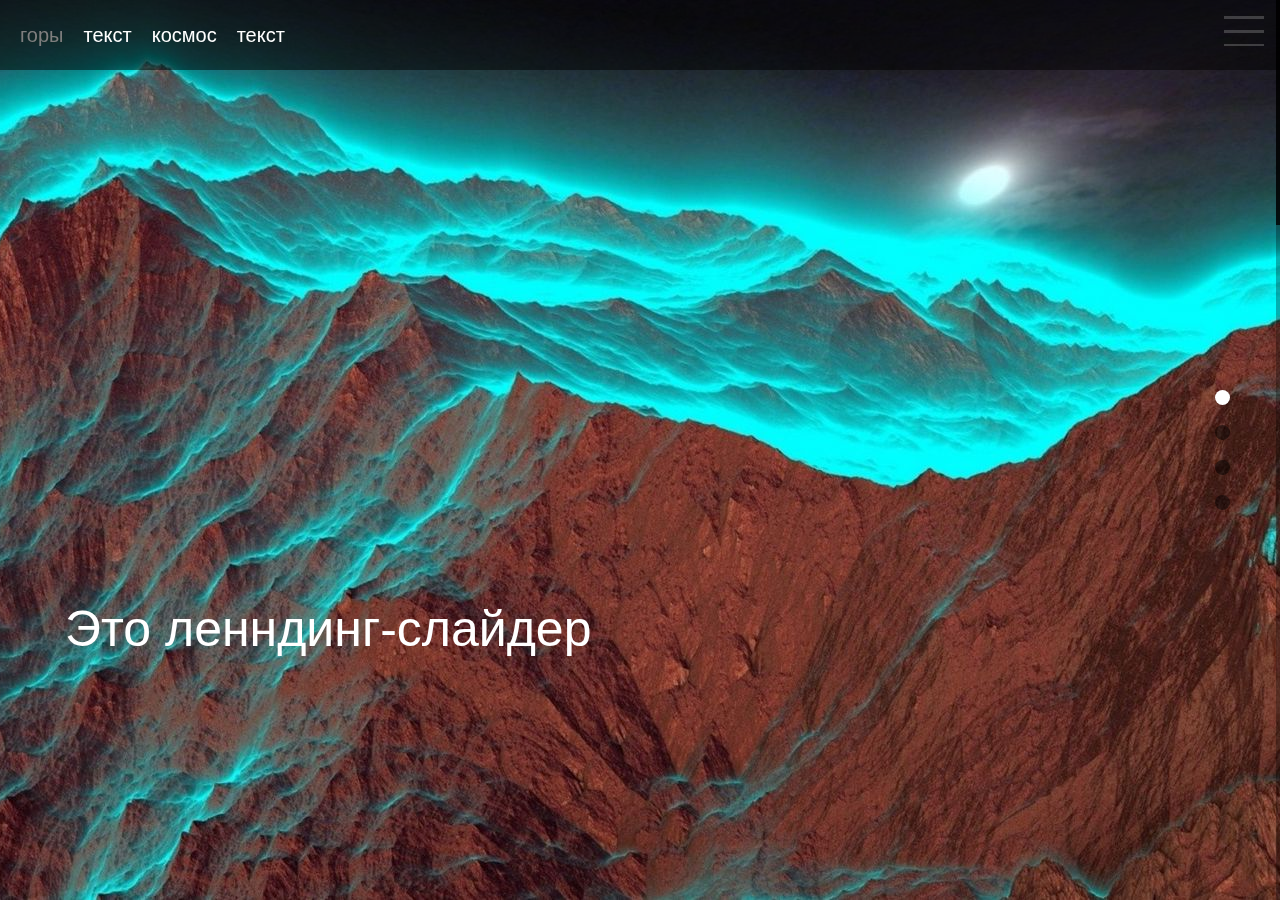
==== commit e03b8598: "fd" ====
--- a/landing.html
+++ b/landing.html
@@ -1,6 +1,6 @@
 <!doctype html>
 
-<html lang="en">
+<html lang="ru">
 
   <head>
 
@@ -54,20 +54,20 @@
           <div class="page__wrapper">
             <div class="page__screen screen">
               <div class="screen-content">
-                <p class="titele titele-bg" data-swiper-parallax="50%" data-swiper-parallax-opacity="0">Это ленндинг-слайдер</p>
+                <p class="titele titele-bg parallax_swiper" data-swiper-parallax="50%" data-swiper-parallax-opacity="0">Это ленндинг-слайдер</p>
               </div>
               <div class="screen-body">
-                <div class="screen-img" data-swiper-parallax="33%" data-swiper-parallax-scale="1.3">
+                <div class="screen-img parallax_swiper" data-swiper-parallax="33%" data-swiper-parallax-scale="1.3">
                   <img src="img/01.jpg" alt="">
                 </div>
               </div>
             </div>
             <div class="page__screen screen">
               <div class="screen-content">
-                <div class="screen-titele" data-swiper-parallax-opacity="0" data-swiper-parallax-duration="1000" data-swiper-parallax="-100%">
+                <div class="screen-titele parallax_swiper" data-swiper-parallax-opacity="0" data-swiper-parallax-duration="1000" data-swiper-parallax="-100%">
                   Какой-то текст про горы
                 </div>
-                <div class="screen-text" data-swiper-parallax-opacity="0" data-swiper-parallax="-60%" data-swiper-parallax-duration="900">
+                <div class="screen-text parallax_swiper" data-swiper-parallax-opacity="0" data-swiper-parallax="-60%" data-swiper-parallax-duration="900">
                   В данной статье рассматривается мифологический архетип Горы в представлении народов разных эпох. 
                   Проводится сравнительный анализ архетипа Верха, конкретно Горы, в произведениях поэтов-шотландцев Р.Л. 
                   Стивенсона и Р. Бернса. Архетип Горы наполнен силой, мощью, он изменчив, ярок и являет собой архетип 
@@ -86,17 +86,17 @@
             </div>
             <div class="page__screen screen">
               <div class="screen-body">
-                <div class="screen-img" data-swiper-parallax="40%" data-swiper-parallax-scale="1.1">
+                <div class="screen-img parallax_swiper" data-swiper-parallax="40%" data-swiper-parallax-scale="1.1">
                   <img src="img/02.jpg" alt="">
                 </div>
               </div>
             </div>
             <div class="page__screen screen">
               <div class="screen-content">
-                <div class="screen-titele" data-swiper-parallax-opacity="0" data-swiper-parallax="-100%" data-swiper-parallax-duration="1000">
+                <div class="screen-titele parallax_swiper" data-swiper-parallax-opacity="0" data-swiper-parallax="-100%" data-swiper-parallax-duration="1000">
                   Какой-то текст про космос
                 </div>
-                <div class="screen-text" data-swiper-parallax-opacity="0" data-swiper-parallax="-70%" data-swiper-parallax-duration="900">
+                <div class="screen-text parallax_swiper" data-swiper-parallax-opacity="0" data-swiper-parallax="-70%" data-swiper-parallax-duration="900">
                   <p>
                     4 октября 1957 года был запущен первый искусственный спутник Земли. 
                     12 апреля 1961 первый полет человека в космос совершил Юрий Гагарин. 
@@ -127,12 +127,12 @@
         </main>
       </div>
 
-    <!-- <script src="js/jquery-3.5.1.min.js"></script>
+    <script src="js/jquery-3.5.1.min.js"></script>
     <script src="js/swiper.js"></script>
-    <script src="js/script.js"></script> -->
-    <script src="https://code.jquery.com/jquery-3.5.1.slim.min.js" integrity="sha384-DfXdz2htPH0lsSSs5nCTpuj/zy4C+OGpamoFVy38MVBnE+IbbVYUew+OrCXaRkfj" crossorigin="anonymous"></script>
-    <script src="https://unpkg.com/swiper/swiper-bundle.min.js"></script>
-    <script type="text/javascript">
+    <script src="js/script.js"></script>
+    <!-- <script src="https://code.jquery.com/jquery-3.5.1.slim.min.js" integrity="sha384-DfXdz2htPH0lsSSs5nCTpuj/zy4C+OGpamoFVy38MVBnE+IbbVYUew+OrCXaRkfj" crossorigin="anonymous"></script>
+    <script src="https://unpkg.com/swiper/swiper-bundle.min.js"></script> -->
+    <!-- <script type="text/javascript">
       //===tabs===//
 
       $('.tab-bar.bar-1').click(function(){
@@ -530,7 +530,7 @@
           },
       });
 
-    </script>
+    </script> -->
     
   </body>
 
--- a/css/style.css
+++ b/css/style.css
@@ -570,10 +570,10 @@
 .wrapper-home .main-home .inf-block .wrap-inf .box-inf.box-2 .icon-wrap .icon-dollar {
   font-size: 40px;
 }
-.wrapper-home .main-home .inf-block .wrap-inf .box-inf.box-2:hover .icon-wrap .icon-up-arrow {
+.wrapper-home .main-home .inf-block .wrap-inf .box-inf.box-2:hover .icon-wrap .icon-arrow-up {
   color: #1d5d9d;
 }
-.wrapper-home .main-home .inf-block .wrap-inf .box-inf.box-2:hover .icon-wrap .icon-down-arrow {
+.wrapper-home .main-home .inf-block .wrap-inf .box-inf.box-2:hover .icon-wrap .icon-arrow-down {
   color: #135b1f;
 }
 .wrapper-home .main-home .inf-block .wrap-inf .box-inf.box-2:hover .icon-wrap .icon-dollar {
